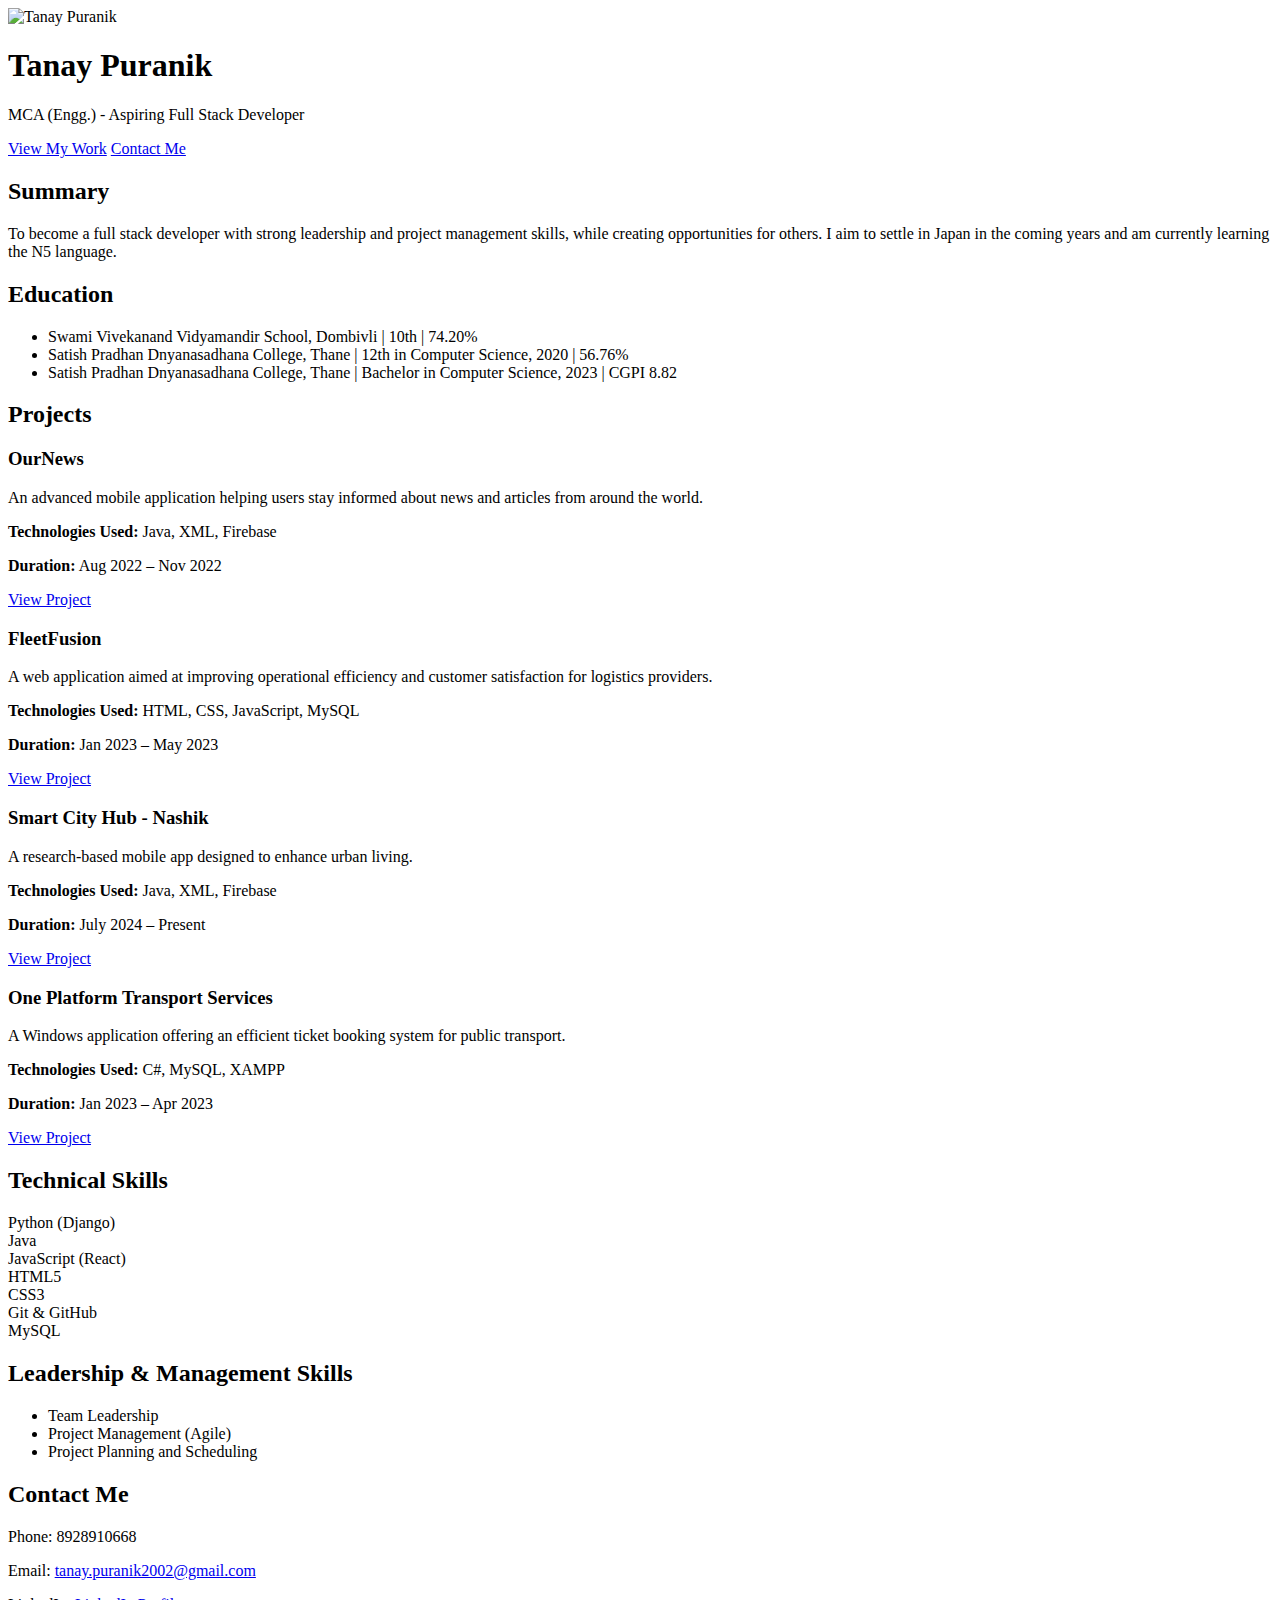
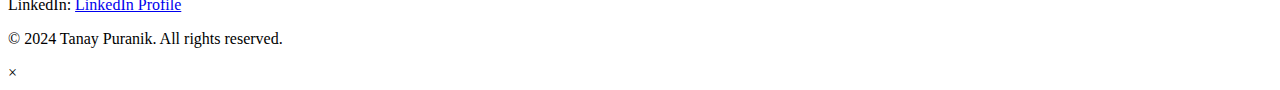
==== index.html @ d62ad4a1 "Add files via upload" ====
<!DOCTYPE html>
<html lang="en">

<head>
    <meta charset="UTF-8">
    <meta name="viewport" content="width=device-width, initial-scale=1.0">
    <title>Tanay Puranik | Portfolio</title>
    <link rel="stylesheet" href="styles.css">
</head>

<body>
    <header>
        <div class="container">
            <div class="profile-container">
                <img src="./images/latest photo 2.jpeg" alt="Tanay Puranik" class="profile-photo">
            </div>
            <h1>Tanay Puranik</h1>
            <p>MCA (Engg.) - Aspiring Full Stack Developer</p>
            <a href="#projects" class="btn">View My Work</a>
            <a href="#contact" class="btn">Contact Me</a>
        </div>
    </header>
       

    <section id="summary">
        <div class="container">
            <h2>Summary</h2>
            <p>To become a full stack developer with strong leadership and project management skills, while creating
                opportunities for others. I aim to settle in Japan in the coming years and am currently learning the N5
                language.</p>
        </div>
    </section>

    <section id="education">
        <div class="container">
            <h2>Education</h2>
            <ul>
                <li>Swami Vivekanand Vidyamandir School, Dombivli | 10th | 74.20%</li>
                <li>Satish Pradhan Dnyanasadhana College, Thane | 12th in Computer Science, 2020 | 56.76%</li>
                <li>Satish Pradhan Dnyanasadhana College, Thane | Bachelor in Computer Science, 2023 | CGPI 8.82</li>
            </ul>
        </div>
    </section>

    <section id="projects">
        <div class="container">
            <h2>Projects</h2>

            <div class="project" data-modal="ournewsModal">
                <h3>OurNews</h3>
                <p>An advanced mobile application helping users stay informed about news and articles from around the
                    world.</p>
                <p><strong>Technologies Used:</strong> Java, XML, Firebase</p>
                <p><strong>Duration:</strong> Aug 2022 – Nov 2022</p>
                <a href="#" class="btn">View Project</a>
            </div>

            <div class="project" data-modal="fleetfusionModal">
                <h3>FleetFusion</h3>
                <p>A web application aimed at improving operational efficiency and customer satisfaction for logistics
                    providers.</p>
                <p><strong>Technologies Used:</strong> HTML, CSS, JavaScript, MySQL</p>
                <p><strong>Duration:</strong> Jan 2023 – May 2023</p>
                <a href="#" class="btn">View Project</a>
            </div>

            <div class="project" data-modal="smartcityModal">
                <h3>Smart City Hub - Nashik</h3>
                <p>A research-based mobile app designed to enhance urban living.</p>
                <p><strong>Technologies Used:</strong> Java, XML, Firebase</p>
                <p><strong>Duration:</strong> July 2024 – Present</p>
                <a href="#" class="btn">View Project</a>
            </div>

            <div class="project" data-modal="oneplatformModal">
                <h3>One Platform Transport Services</h3>
                <p>A Windows application offering an efficient ticket booking system for public transport.</p>
                <p><strong>Technologies Used:</strong> C#, MySQL, XAMPP</p>
                <p><strong>Duration:</strong> Jan 2023 – Apr 2023</p>
                <a href="#" class="btn">View Project</a>
            </div>
        </div>
    </section>

    <section id="skills">
        <div class="container">
            <h2>Technical Skills</h2>
            <div class="skills">
                <div>Python (Django)</div>
                <div>Java</div>
                <div>JavaScript (React)</div>
                <div>HTML5</div>
                <div>CSS3</div>
                <div>Git & GitHub</div>
                <div>MySQL</div>
            </div>
        </div>
    </section>

    <section id="leadership">
        <div class="container">
            <h2 class="animated-title">Leadership & Management Skills</h2>
            <ul class="animated-list">
                <li>Team Leadership</li>
                <li>Project Management (Agile)</li>
                <li>Project Planning and Scheduling</li>
            </ul>
        </div>
    </section>
    
    <section id="contact">
        <div class="container">
            <h2 class="animated-title">Contact Me</h2>
            <p>Phone: 8928910668</p>
            <p>Email: <a href="mailto:tanay.puranik2002@gmail.com">tanay.puranik2002@gmail.com</a></p>
            <p>LinkedIn: <a href="https://linkedin.com/in/tanaypuranik-7451931b7" target="_blank">LinkedIn Profile</a></p>
        </div>
    </section>
    
    <footer>
        <div class="container">
            <p>&copy; 2024 Tanay Puranik. All rights reserved.</p>
        </div>
    </footer>
    

    <!-- Modal Structure -->
    <div id="projectModal" class="modal">
        <div class="modal-content">
            <span class="close">&times;</span>
            <div id="modalContent"></div>
        </div>
    </div>

    <script src="script.js"></script>
</body>

</html>
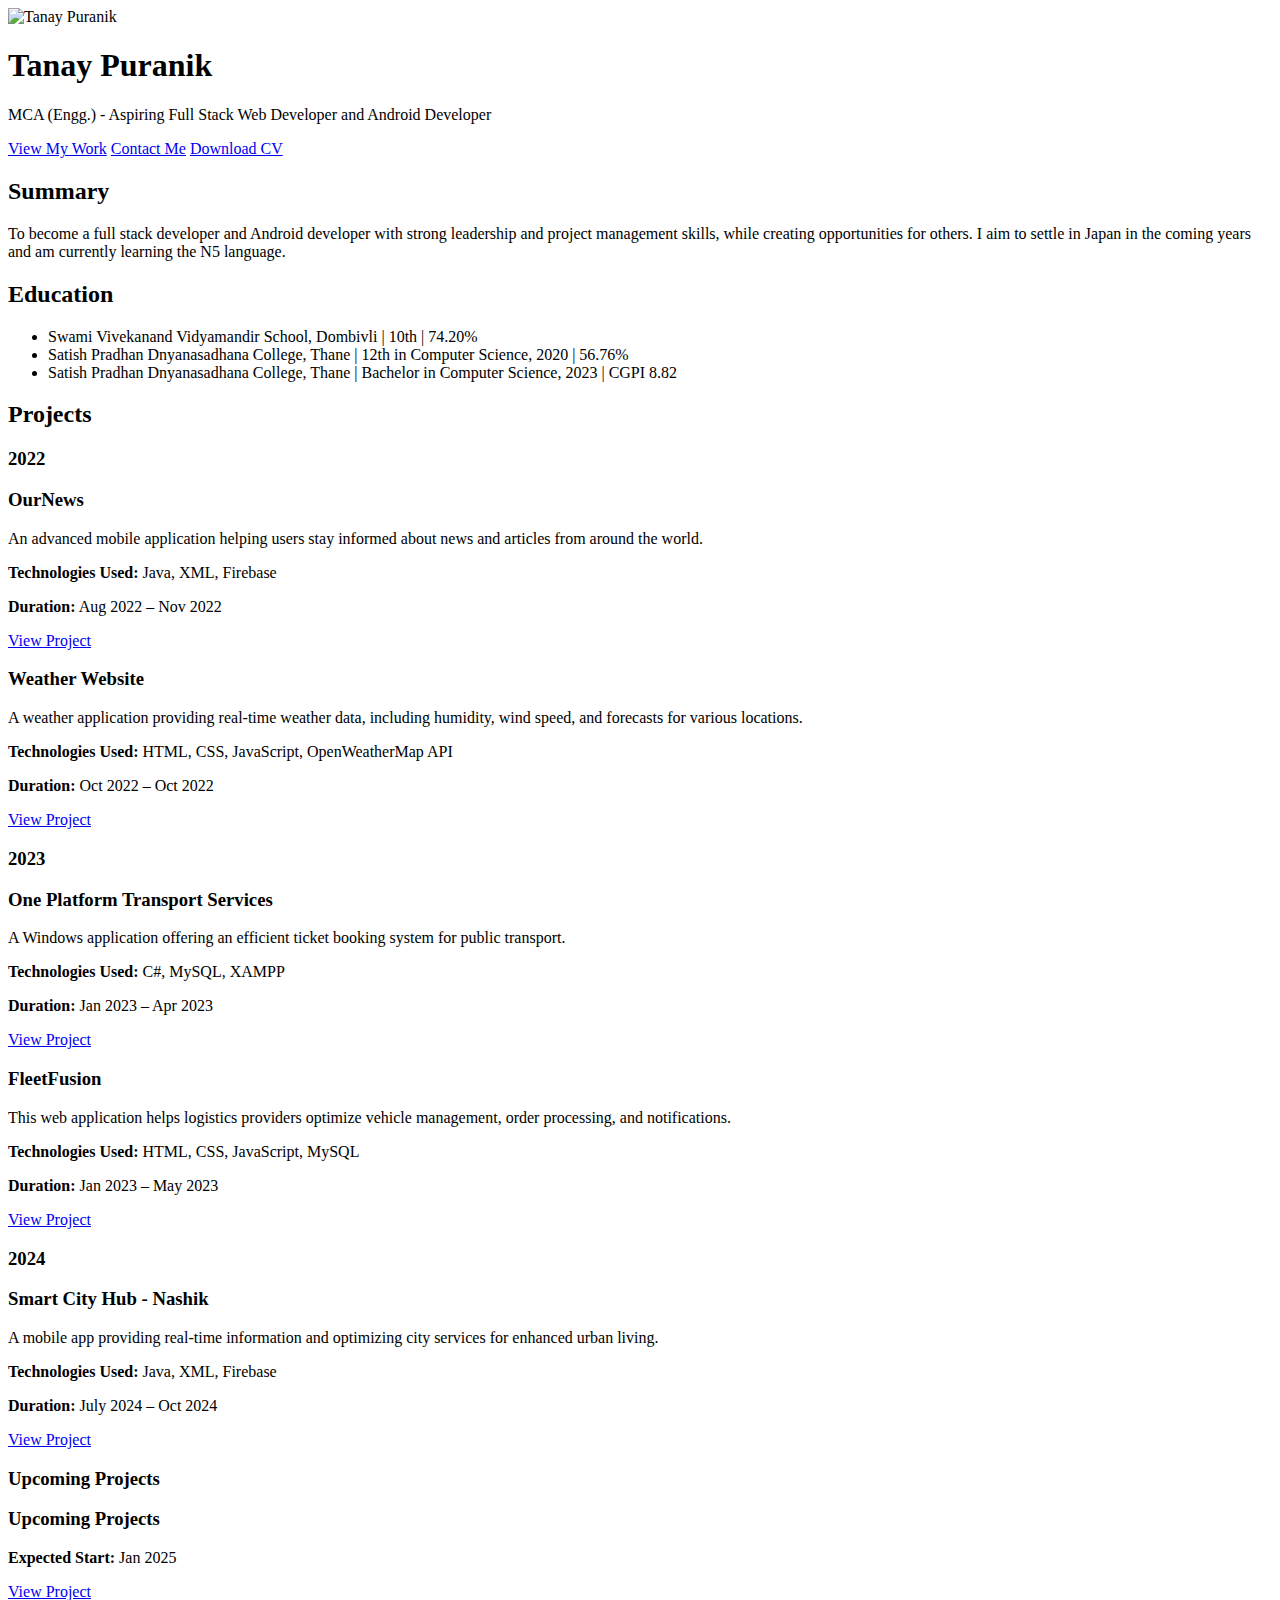
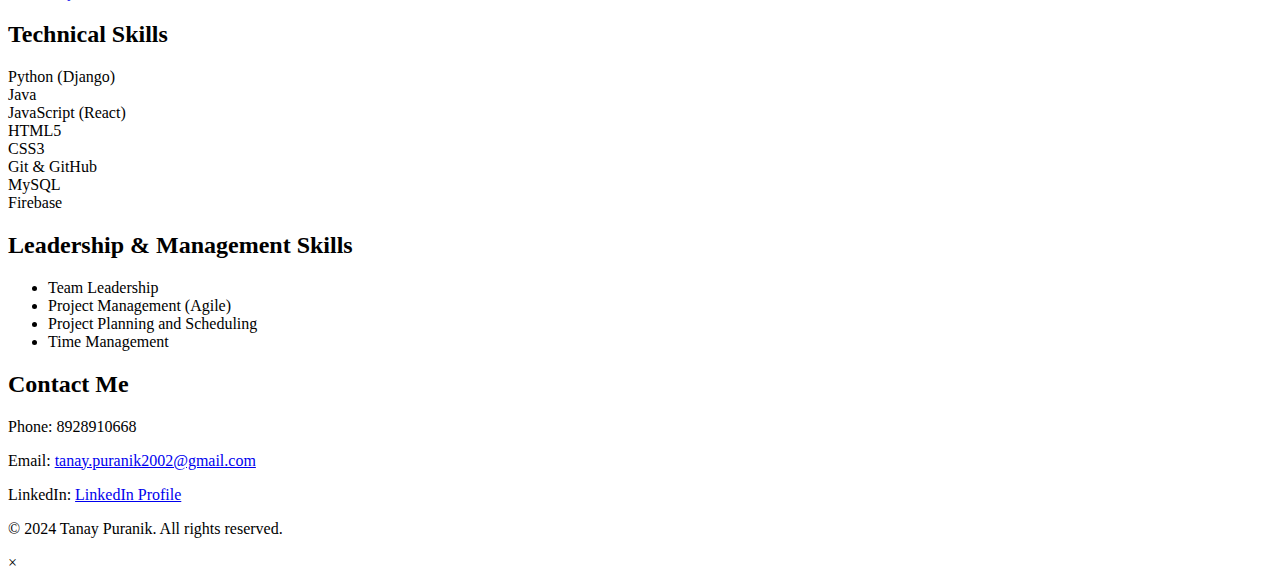
==== commit 9494ac32: "Add files via upload" ====
--- a/index.html
+++ b/index.html
@@ -15,9 +15,10 @@
                 <img src="./images/latest photo 2.jpeg" alt="Tanay Puranik" class="profile-photo">
             </div>
             <h1>Tanay Puranik</h1>
-            <p>MCA (Engg.) - Aspiring Full Stack Developer</p>
+            <p>MCA (Engg.) - Aspiring Full Stack Web Developer and Android Developer</p>
             <a href="#projects" class="btn">View My Work</a>
             <a href="#contact" class="btn">Contact Me</a>
+            <a href="./Resume3Final.pdf" class="btn" download>Download CV</a>
         </div>
     </header>
        
@@ -25,9 +26,8 @@
     <section id="summary">
         <div class="container">
             <h2>Summary</h2>
-            <p>To become a full stack developer with strong leadership and project management skills, while creating
-                opportunities for others. I aim to settle in Japan in the coming years and am currently learning the N5
-                language.</p>
+            <p>To become a full stack developer and Android developer with strong leadership and project management skills, while creating opportunities for others. 
+            I aim to settle in Japan in the coming years and am currently learning the N5 language.</p>
         </div>
     </section>
 
@@ -45,42 +45,71 @@
     <section id="projects">
         <div class="container">
             <h2>Projects</h2>
-
-            <div class="project" data-modal="ournewsModal">
-                <h3>OurNews</h3>
-                <p>An advanced mobile application helping users stay informed about news and articles from around the
-                    world.</p>
-                <p><strong>Technologies Used:</strong> Java, XML, Firebase</p>
-                <p><strong>Duration:</strong> Aug 2022 – Nov 2022</p>
-                <a href="#" class="btn">View Project</a>
+    
+            <!-- Year: 2022 -->
+            <div class="project-year">
+                <h3>2022</h3>
+                <div class="project" data-modal="ournewsModal">
+                    <h3>OurNews</h3>
+                    <p>An advanced mobile application helping users stay informed about news and articles from around the world.</p>
+                    <p><strong>Technologies Used:</strong> Java, XML, Firebase</p>
+                    <p><strong>Duration:</strong> Aug 2022 – Nov 2022</p>
+                    <a href="#" class="btn">View Project</a>
+                </div>
+    
+                <div class="project" data-modal="weatherProjectModal">
+                    <h3>Weather Website</h3>
+                    <p>A weather application providing real-time weather data, including humidity, wind speed, and forecasts for various locations.</p>
+                    <p><strong>Technologies Used:</strong> HTML, CSS, JavaScript, OpenWeatherMap API</p>
+                    <p><strong>Duration:</strong> Oct 2022 – Oct 2022</p>
+                    <a href="#" class="btn">View Project</a>
+                </div>
             </div>
-
-            <div class="project" data-modal="fleetfusionModal">
-                <h3>FleetFusion</h3>
-                <p>A web application aimed at improving operational efficiency and customer satisfaction for logistics
-                    providers.</p>
-                <p><strong>Technologies Used:</strong> HTML, CSS, JavaScript, MySQL</p>
-                <p><strong>Duration:</strong> Jan 2023 – May 2023</p>
-                <a href="#" class="btn">View Project</a>
+    
+            <!-- Year: 2023 -->
+            <div class="project-year">
+                <h3>2023</h3>
+                <div class="project" data-modal="onePlatformModal">
+                    <h3>One Platform Transport Services</h3>
+                    <p>A Windows application offering an efficient ticket booking system for public transport.</p>
+                    <p><strong>Technologies Used:</strong> C#, MySQL, XAMPP</p>
+                    <p><strong>Duration:</strong> Jan 2023 – Apr 2023</p>
+                    <a href="#" class="btn">View Project</a>
+                </div>
+    
+                <div class="project" data-modal="fleetFusionModal">
+                    <h3>FleetFusion</h3>
+                    <p>This web application helps logistics providers optimize vehicle management, order processing, and notifications.</p>
+                    <p><strong>Technologies Used:</strong> HTML, CSS, JavaScript, MySQL</p>
+                    <p><strong>Duration:</strong> Jan 2023 – May 2023</p>
+                    <a href="#" class="btn">View Project</a>
+                </div>
             </div>
-
-            <div class="project" data-modal="smartcityModal">
-                <h3>Smart City Hub - Nashik</h3>
-                <p>A research-based mobile app designed to enhance urban living.</p>
-                <p><strong>Technologies Used:</strong> Java, XML, Firebase</p>
-                <p><strong>Duration:</strong> July 2024 – Present</p>
-                <a href="#" class="btn">View Project</a>
+    
+            <!-- Year: 2024 -->
+            <div class="project-year">
+                <h3>2024</h3>
+                <div class="project" data-modal="cityHubModal">
+                    <h3>Smart City Hub - Nashik</h3>
+                    <p>A mobile app providing real-time information and optimizing city services for enhanced urban living.</p>
+                    <p><strong>Technologies Used:</strong> Java, XML, Firebase</p>
+                    <p><strong>Duration:</strong> July 2024 – Oct 2024</p>
+                    <a href="#" class="btn">View Project</a>
+                </div>
             </div>
-
-            <div class="project" data-modal="oneplatformModal">
-                <h3>One Platform Transport Services</h3>
-                <p>A Windows application offering an efficient ticket booking system for public transport.</p>
-                <p><strong>Technologies Used:</strong> C#, MySQL, XAMPP</p>
-                <p><strong>Duration:</strong> Jan 2023 – Apr 2023</p>
-                <a href="#" class="btn">View Project</a>
+    
+            <!-- Upcoming Projects -->
+            <div class="project-upcoming">
+                <h3>Upcoming Projects</h3>
+                <div class="project">
+                    <h3>Upcoming Projects</h3>
+                    <p><strong>Expected Start:</strong> Jan 2025</p>
+                    <a href="#" class="btn">View Project</a>
+                </div>
             </div>
         </div>
     </section>
+    
 
     <section id="skills">
         <div class="container">
@@ -93,6 +122,7 @@
                 <div>CSS3</div>
                 <div>Git & GitHub</div>
                 <div>MySQL</div>
+                <div>Firebase</div>
             </div>
         </div>
     </section>
@@ -104,6 +134,7 @@
                 <li>Team Leadership</li>
                 <li>Project Management (Agile)</li>
                 <li>Project Planning and Scheduling</li>
+                <li>Time Management</li>
             </ul>
         </div>
     </section>
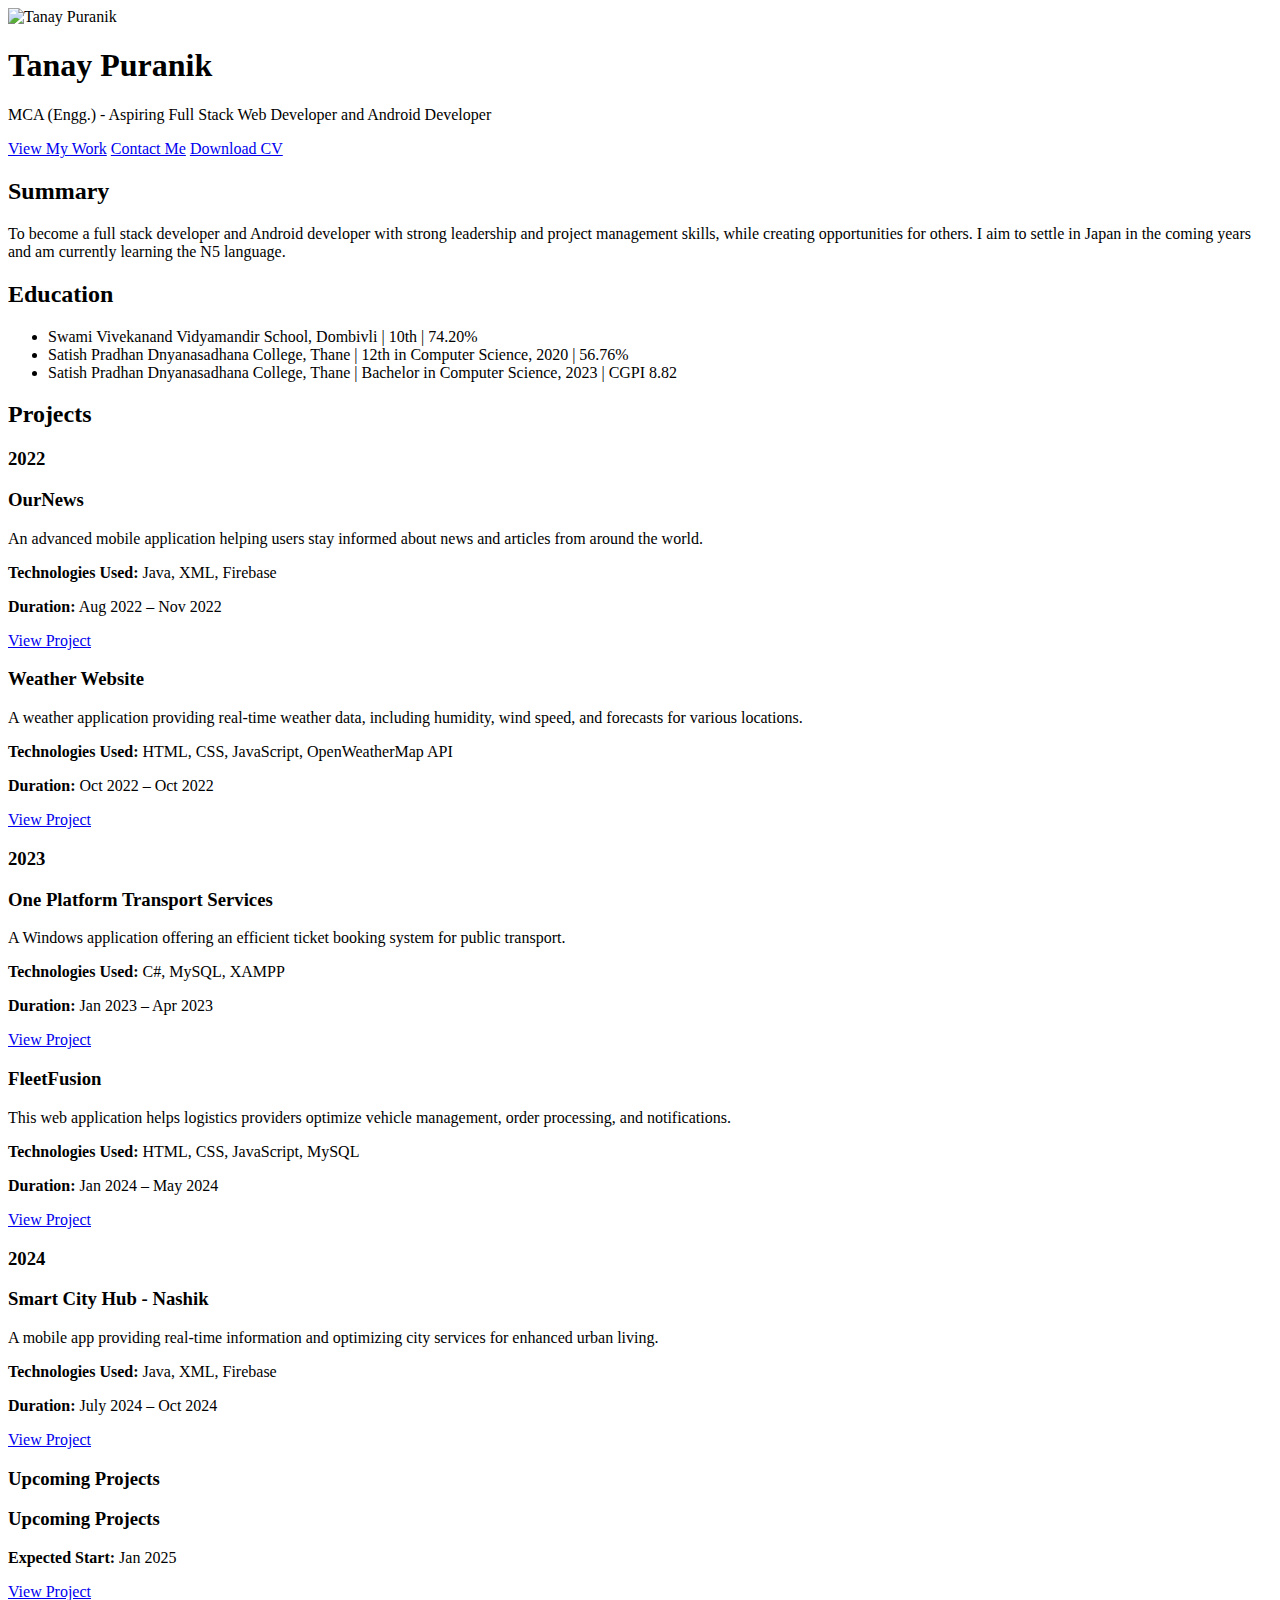
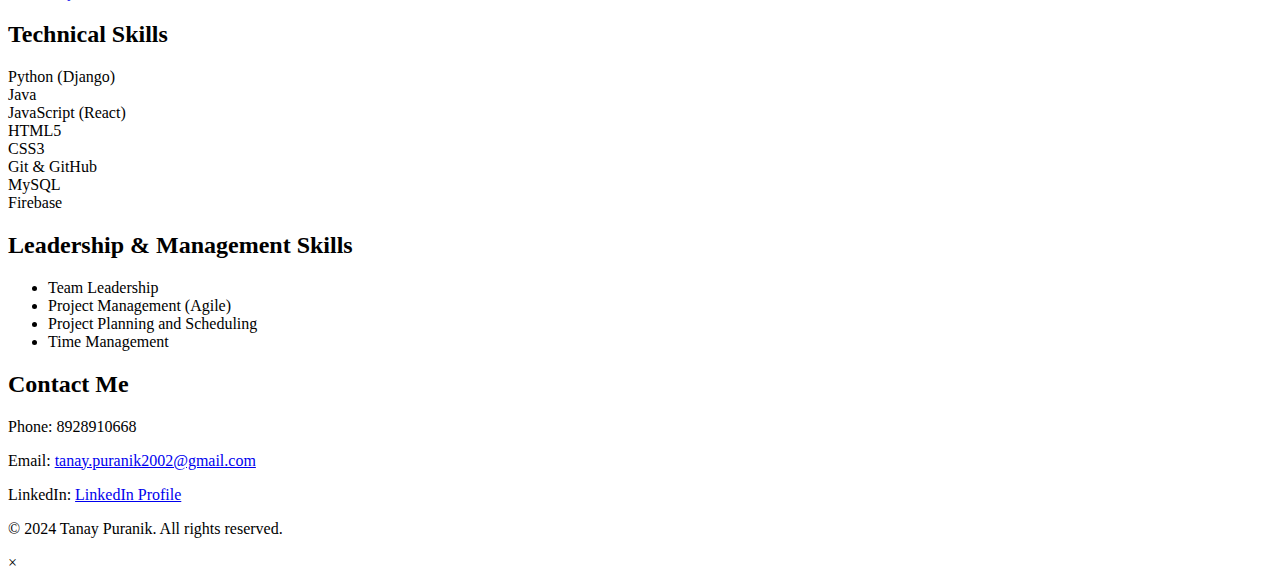
==== commit 2d666abd: "Update index.html" ====
--- a/index.html
+++ b/index.html
@@ -76,17 +76,17 @@
                     <p><strong>Duration:</strong> Jan 2023 – Apr 2023</p>
                     <a href="#" class="btn">View Project</a>
                 </div>
-    
+
+                <!-- Year: 2024 -->
                 <div class="project" data-modal="fleetFusionModal">
                     <h3>FleetFusion</h3>
                     <p>This web application helps logistics providers optimize vehicle management, order processing, and notifications.</p>
                     <p><strong>Technologies Used:</strong> HTML, CSS, JavaScript, MySQL</p>
-                    <p><strong>Duration:</strong> Jan 2023 – May 2023</p>
+                    <p><strong>Duration:</strong> Jan 2024 – May 2024</p>
                     <a href="#" class="btn">View Project</a>
                 </div>
             </div>
     
-            <!-- Year: 2024 -->
             <div class="project-year">
                 <h3>2024</h3>
                 <div class="project" data-modal="cityHubModal">
@@ -166,4 +166,4 @@
     <script src="script.js"></script>
 </body>
 
-</html>+</html>
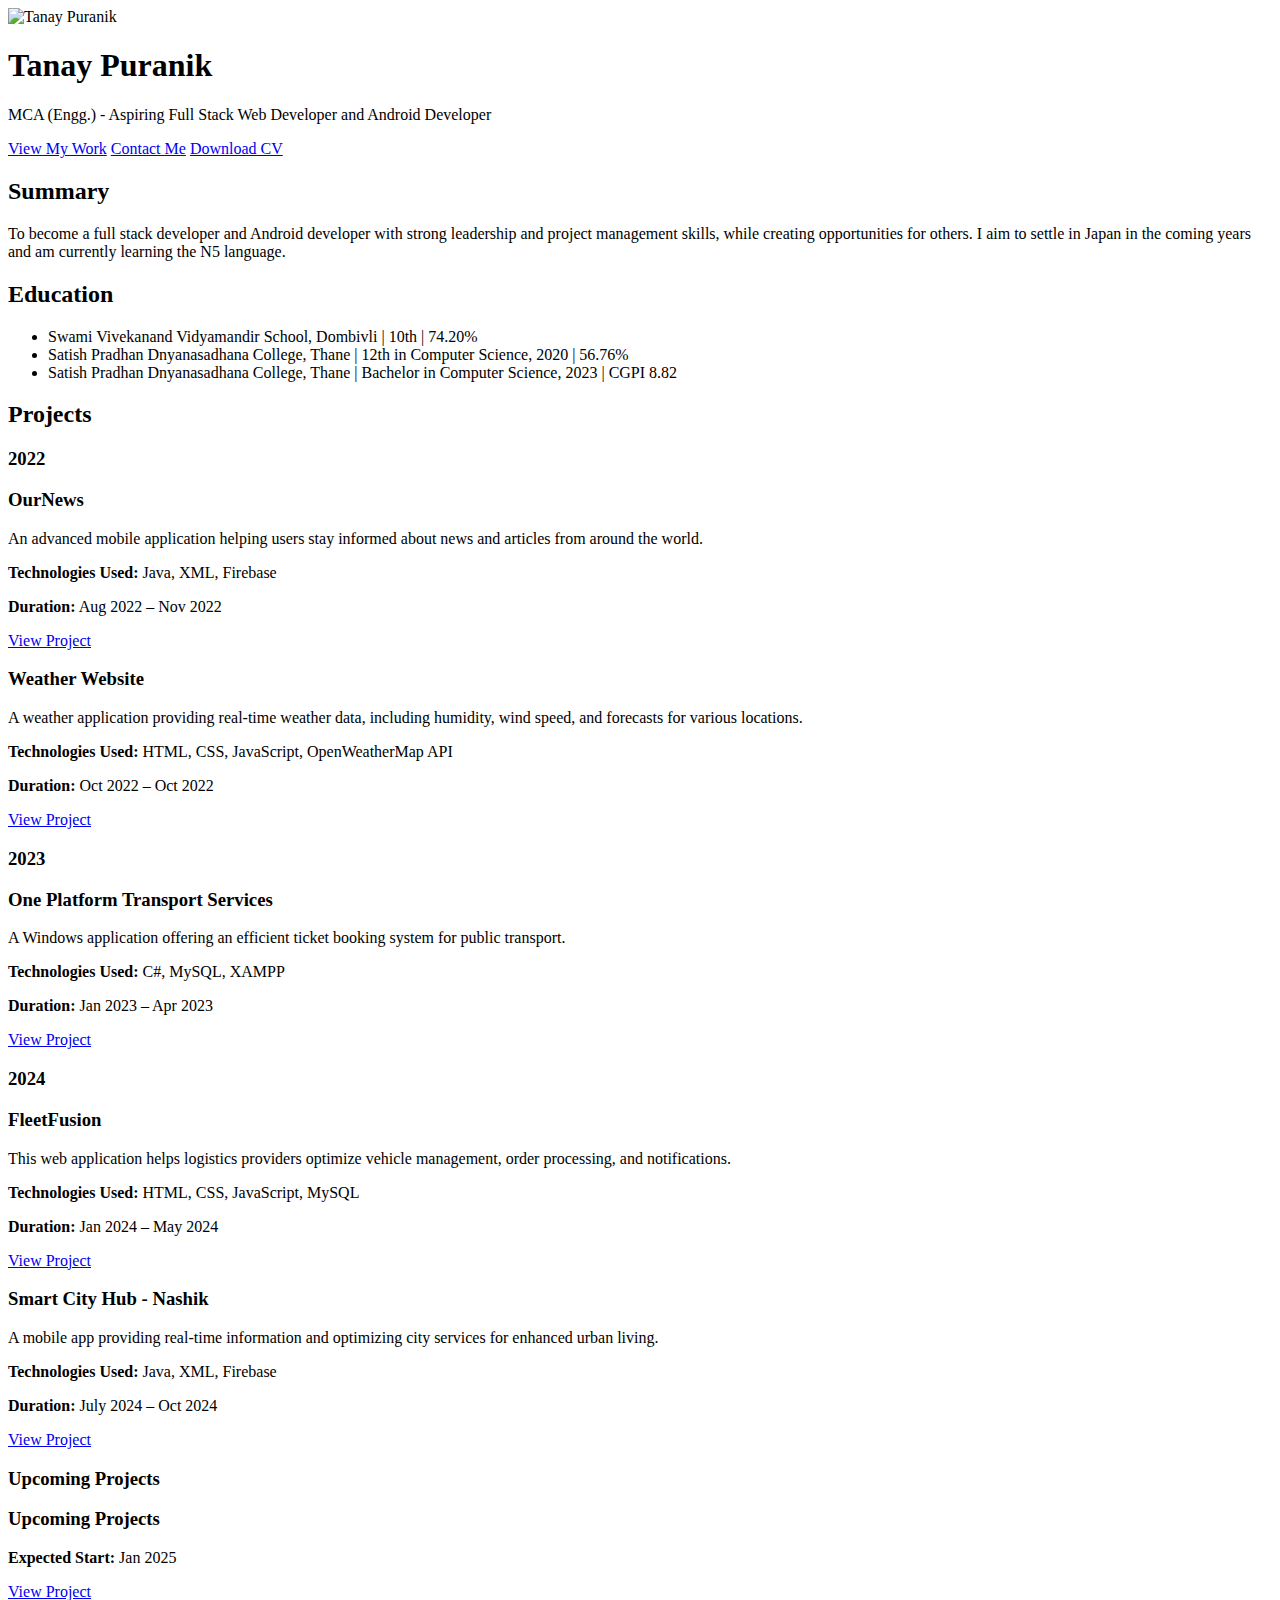
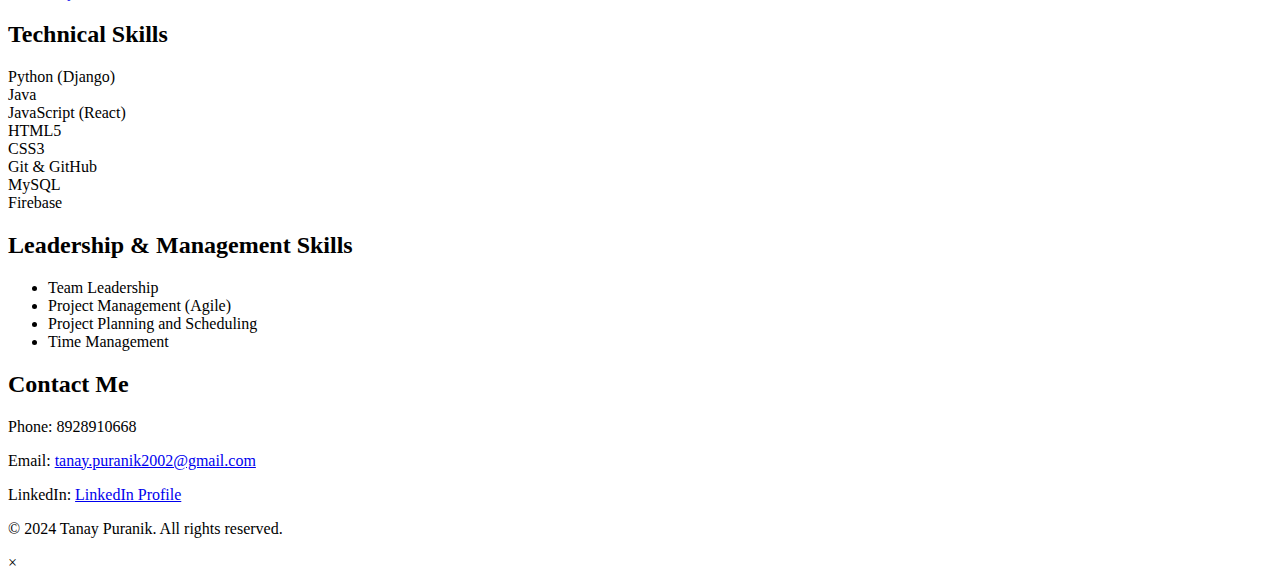
==== commit 795b8f5b: "Update index.html" ====
--- a/index.html
+++ b/index.html
@@ -78,6 +78,8 @@
                 </div>
 
                 <!-- Year: 2024 -->
+            <div class="project-year">
+                <h3>2024</h3>
                 <div class="project" data-modal="fleetFusionModal">
                     <h3>FleetFusion</h3>
                     <p>This web application helps logistics providers optimize vehicle management, order processing, and notifications.</p>
@@ -86,9 +88,7 @@
                     <a href="#" class="btn">View Project</a>
                 </div>
             </div>
-    
-            <div class="project-year">
-                <h3>2024</h3>
+                
                 <div class="project" data-modal="cityHubModal">
                     <h3>Smart City Hub - Nashik</h3>
                     <p>A mobile app providing real-time information and optimizing city services for enhanced urban living.</p>
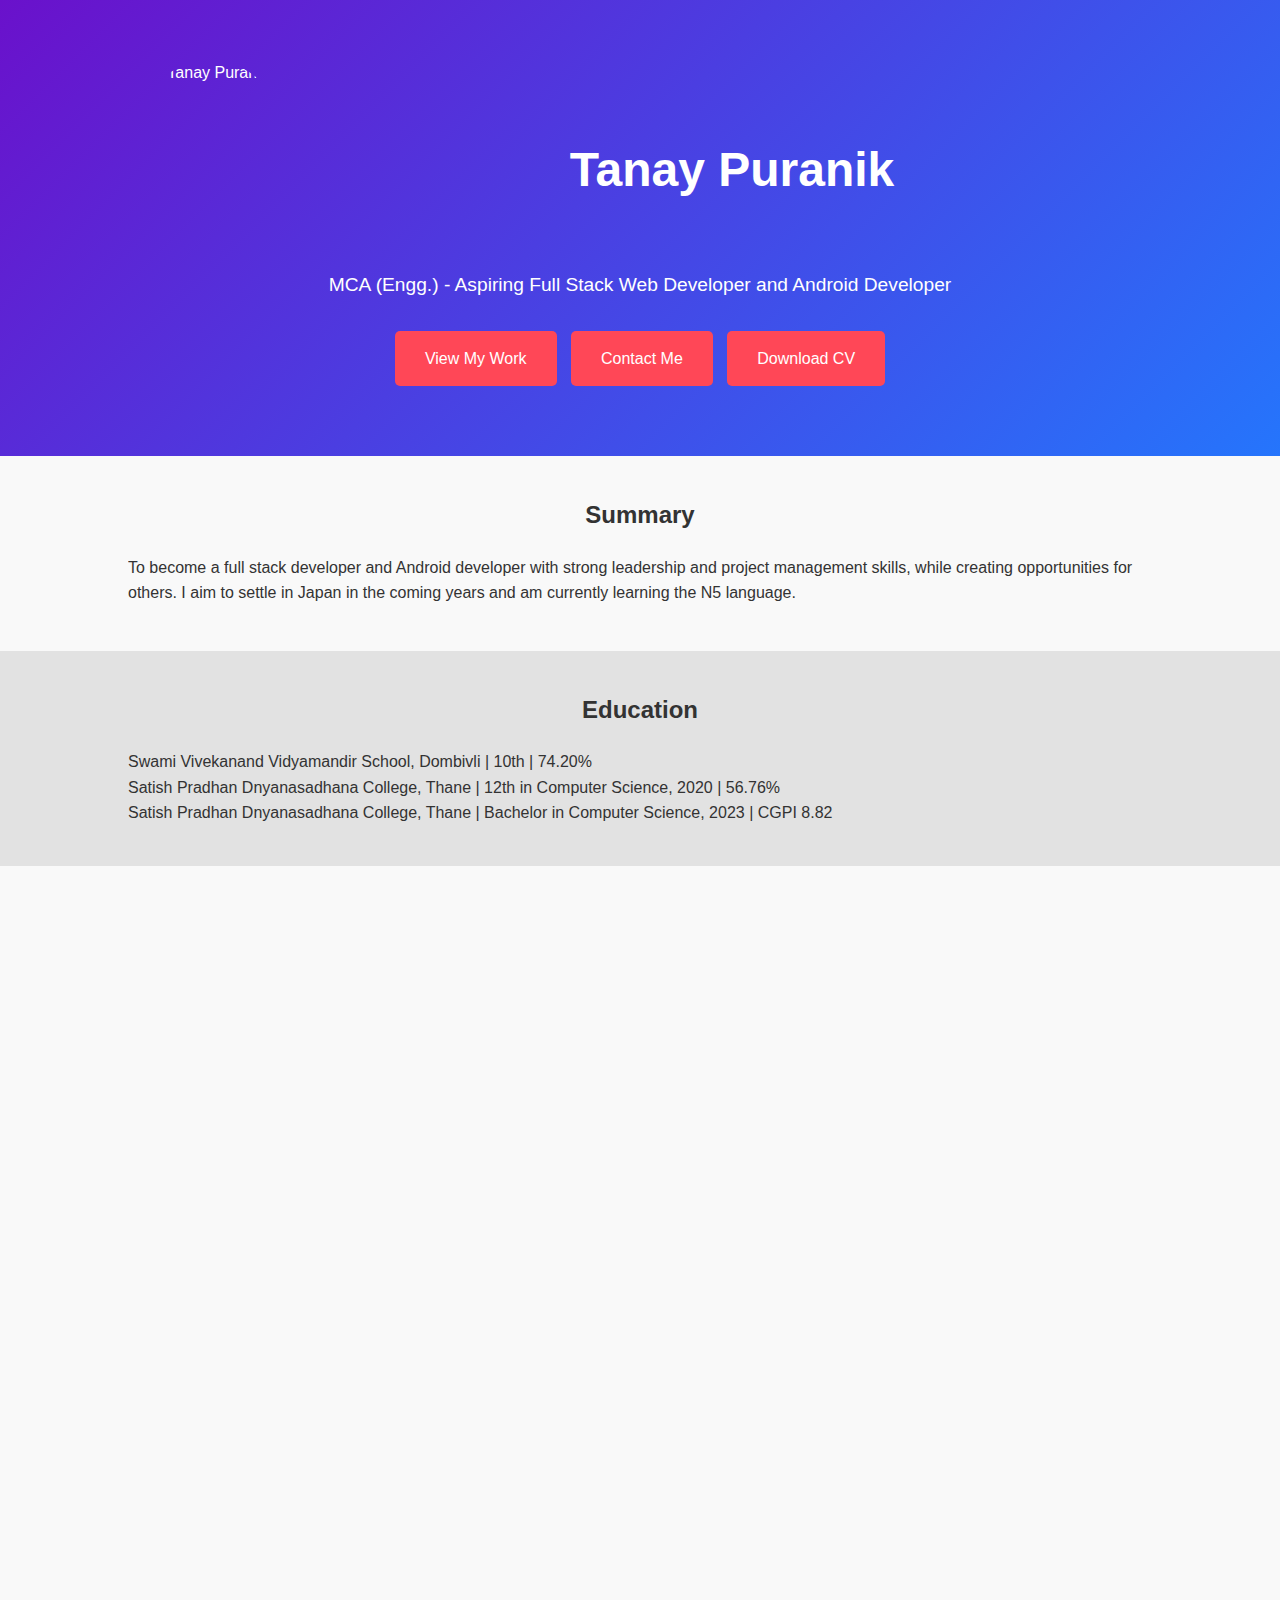
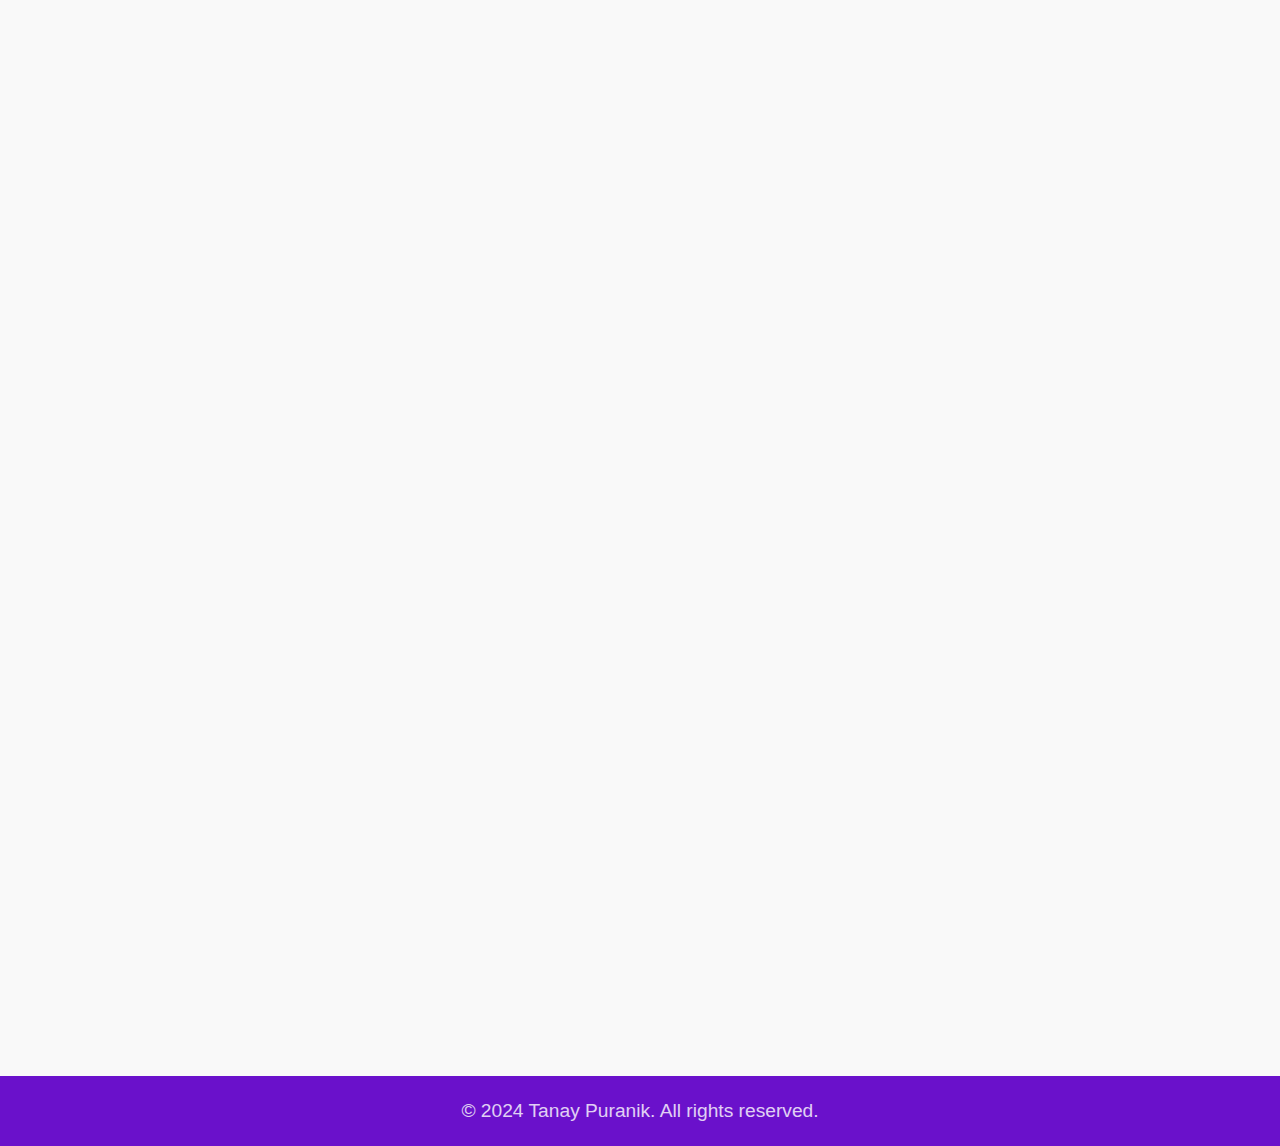
==== commit d08bbd60: "Add files via upload" ====
--- a/index.html
+++ b/index.html
@@ -13,12 +13,12 @@
         <div class="container">
             <div class="profile-container">
                 <img src="./images/latest photo 2.jpeg" alt="Tanay Puranik" class="profile-photo">
-            </div>
-            <h1>Tanay Puranik</h1>
+                <h1>Tanay Puranik</h1> <!-- Moved h1 inside profile-container -->
+            </div> 
             <p>MCA (Engg.) - Aspiring Full Stack Web Developer and Android Developer</p>
             <a href="#projects" class="btn">View My Work</a>
             <a href="#contact" class="btn">Contact Me</a>
-            <a href="./Resume3Final.pdf" class="btn" download>Download CV</a>
+            <a href="./Resume3Final A.pdf" class="btn" download>Download CV</a>
         </div>
     </header>
        
@@ -76,19 +76,19 @@
                     <p><strong>Duration:</strong> Jan 2023 – Apr 2023</p>
                     <a href="#" class="btn">View Project</a>
                 </div>
-
-                <!-- Year: 2024 -->
-            <div class="project-year">
-                <h3>2024</h3>
+    
                 <div class="project" data-modal="fleetFusionModal">
                     <h3>FleetFusion</h3>
                     <p>This web application helps logistics providers optimize vehicle management, order processing, and notifications.</p>
                     <p><strong>Technologies Used:</strong> HTML, CSS, JavaScript, MySQL</p>
-                    <p><strong>Duration:</strong> Jan 2024 – May 2024</p>
-                    <a href="#" class="btn">View Project</a>
-                </div>
-            </div>
-                
+                    <p><strong>Duration:</strong> Jan 2023 – May 2023</p>
+                    <a href="#" class="btn">View Project</a>
+                </div>
+            </div>
+    
+            <!-- Year: 2024 -->
+            <div class="project-year">
+                <h3>2024</h3>
                 <div class="project" data-modal="cityHubModal">
                     <h3>Smart City Hub - Nashik</h3>
                     <p>A mobile app providing real-time information and optimizing city services for enhanced urban living.</p>
@@ -109,8 +109,43 @@
             </div>
         </div>
     </section>
-    
-
+
+    <h2>Certificates</h2>
+    <section id="certificate">
+        <div class="certificate-container">
+            <div class="certificate">
+                <p>This certificate is awarded to <strong>Tanay Mahesh Puranik</strong> for Participation of ISRO <strong class="highlight">“Basics of Geocomputation and Geoweb Services”</strong>.</p>
+                <p>Date: <strong>21-12-2020</strong></p>
+                <img src="./images/isro certificate.jpeg" alt="Certificate Image" class="certificate-image" onclick="openModal(this)">
+            </div>
+        </div>
+    
+        <div class="certificate-container">
+            <div class="certificate">
+                <p>This certificate is awarded to <strong>Tanay Mahesh Puranik</strong> for Participation of ISRO Workshop in <strong class="highlight">'Space Technology and its Applications Course'</strong>.</p>
+                <p>Date: <strong>21-01-2021</strong></p>
+                <img src="./images/isro certificate2 .jpeg" alt="Certificate Image" class="certificate-image" onclick="openModal(this)">
+            </div>
+        </div>
+    
+        <div class="certificate-container">
+            <div class="certificate">
+                <p>This certificate is awarded to <strong>Tanay Mahesh Puranik</strong> for Completion of Training in <strong class="highlight">'Advanced Cpp'</strong>.</p>
+                <p>Date: <strong>21-01-2023</strong></p>
+                <img src="./images/certification of advance cpp.jpeg" alt="Certificate Image" class="certificate-image" onclick="openModal(this)">
+            </div>
+        </div>
+    
+        <div class="certificate-container">
+            <div class="certificate">
+                <p>This certificate is awarded to <strong>Tanay Mahesh Puranik</strong> for Completion of Course(NPTLE) in <strong class="highlight">'Soft Skill Development'</strong>.</p>
+                <p>Date: <strong>02-10-2024</strong></p>
+                <img src="./images/certification of soft skill.jpeg" alt="Certificate Image" class="certificate-image" onclick="openModal(this)">
+            </div>
+        </div>
+    
+    </section>
+    
     <section id="skills">
         <div class="container">
             <h2>Technical Skills</h2>
@@ -126,7 +161,7 @@
             </div>
         </div>
     </section>
-
+    
     <section id="leadership">
         <div class="container">
             <h2 class="animated-title">Leadership & Management Skills</h2>
@@ -144,7 +179,7 @@
             <h2 class="animated-title">Contact Me</h2>
             <p>Phone: 8928910668</p>
             <p>Email: <a href="mailto:tanay.puranik2002@gmail.com">tanay.puranik2002@gmail.com</a></p>
-            <p>LinkedIn: <a href="https://linkedin.com/in/tanaypuranik-7451931b7" target="_blank">LinkedIn Profile</a></p>
+            <p>LinkedIn: <a href="https://www.linkedin.com/in/tanay-puranik-7451931b7/" target="_blank">My Profile</a></p>
         </div>
     </section>
     
@@ -166,4 +201,4 @@
     <script src="script.js"></script>
 </body>
 
-</html>
+</html>--- a/styles.css
+++ b/styles.css
@@ -0,0 +1,374 @@
+* {
+    box-sizing: border-box;
+    margin: 0;
+    padding: 0;
+}
+
+body {
+    font-family: 'Arial', sans-serif;
+    line-height: 1.6;
+    background-color: #f9f9f9;
+    color: #333;
+}
+
+.container {
+    width: 80%;
+    margin: auto;
+    overflow: hidden;
+}
+
+/* Header */
+header {
+    background: linear-gradient(135deg, #6a11cb, #2575fc);
+    color: #fff;
+    padding: 60px 0;
+    text-align: center;
+    position: relative;
+}
+
+.profile-container {
+    display: flex;
+    align-items: center;
+}
+
+.profile-photo {
+    width: 200px; /* Adjust size as needed */
+    height: 200px; /* Adjust size as needed */
+    border-radius: 50%; /* Circular image */
+    margin-right: 20px; /* Space between the image and text */
+}
+
+header h1 {
+    text-align: center; /* Center the name */
+    width: 100%; /* Ensure it takes full width for proper centering */
+    margin-top: 20px; /* Add some space above the name */
+    font-size: 3em;
+}
+
+header p {
+    margin: 10px 0 20px;
+    font-size: 1.2em;
+}
+
+.btn {
+    display: inline-block;
+    margin: 10px 5px;
+    padding: 15px 30px;
+    background: #ff4757;
+    color: #fff;
+    text-decoration: none;
+    border-radius: 5px;
+    transition: background 0.3s, transform 0.3s;
+}
+
+.btn:hover {
+    background: #ff6b81;
+    transform: scale(1.05);
+}
+
+/* Section styles */
+section {
+    padding: 40px 0;
+}
+
+section:nth-of-type(even) {
+    background: #e2e2e2;
+}
+
+h2 {
+    text-align: center;
+    color: #333;
+    margin-bottom: 20px;
+}
+
+/* Certificates*/
+#certificate {
+    display: flex;
+    flex-direction: row; /* Stack heading and certificates vertically */
+    align-items: center; /* Center the heading */
+    padding: 20px;
+    background-color: #f5f5f5; /* Light background color */
+}
+
+h2 {
+    margin-bottom: 20px; /* Space below the heading */
+    text-align: center; /* Center the heading */
+}
+
+.certificate-container {
+    display: flex; /* Use flexbox for horizontal layout */
+    flex-direction: column; /* Stack content vertically within each certificate */
+    background: white; /* White background for the certificate */
+    border: 2px solid #ccc; /* Light border */
+    border-radius: 8px; /* Rounded corners */
+    padding: 20px; /* Padding around the content */
+    box-shadow: 0 4px 10px rgba(0, 0, 0, 0.1); /* Subtle shadow */
+    max-width: 300px; /* Maximum width for each certificate */
+    text-align: center; /* Center the text */
+    margin: 10px; /* Space between certificates */
+    flex: 1; /* Allow certificates to grow */
+    min-width: 250px; /* Minimum width for each certificate */
+}
+
+.certificate-container {
+    display: flex; /* Use flexbox for horizontal layout */
+    flex-direction: column; /* Stack content vertically within each certificate */
+    background: white; /* White background for the certificate */
+    border: 2px solid #ccc; /* Light border */
+    border-radius: 8px; /* Rounded corners */
+    padding: 20px; /* Padding around the content */
+    box-shadow: 0 4px 10px rgba(0, 0, 0, 0.1); /* Subtle shadow */
+    max-width: 300px; /* Maximum width for each certificate */
+    text-align: center; /* Center the text */
+    margin: 10px; /* Space between certificates */
+    flex: 1; /* Allow certificates to grow */
+    min-width: 250px; /* Minimum width for each certificate */
+}
+
+#certificate {
+    display: flex;
+    flex-direction: row; /* Arrange certificates in a row */
+    justify-content: center; /* Center certificates horizontally */
+    flex-wrap: wrap; /* Allow wrapping to the next line if needed */
+}
+
+.certificate-image {
+    max-width: 100%; /* Responsive image */
+    height: auto; /* Maintain aspect ratio */
+    margin-top: 20px; /* Space above the image */
+    cursor: pointer; /* Change cursor to pointer on hover */
+}
+
+p {
+    margin: 5px 0; /* Space around paragraphs */
+}
+
+.highlight {
+    font-weight: bold; /* Highlight text by making it bold */
+    color: #d9534f; /* Optional: change color to make it stand out */
+}
+
+/* Modal Styles */
+.modal {
+    display: none; /* Hidden by default */
+    position: fixed; /* Stay in place */
+    z-index: 1000; /* Sit on top */
+    left: 0;
+    top: 0;
+    width: 100%; /* Full width */
+    height: 100%; /* Full height */
+    overflow: auto; /* Enable scroll if needed */
+    background-color: rgb(0, 0, 0); /* Fallback color */
+    background-color: rgba(0, 0, 0, 0.8); /* Black with opacity */
+}
+
+.modal-content {
+    margin: auto; /* Center the modal content */
+    display: block;
+    width: 95%; /* Make it wider */
+    height: auto; /* Auto height to maintain aspect ratio */
+    max-width: 1200px; /* Increase max width for larger images */
+    max-height: 90%; /* Limit height for large images */
+}
+
+.close {
+    position: absolute;
+    top: 15px;
+    right: 35px;
+    color: #fff;
+    font-size: 40px;
+    font-weight: bold;
+    cursor: pointer;
+}
+
+/* Additional styles for responsive images */
+@media (max-width: 600px) {
+    .modal-content {
+        width: 98%; /* Slightly wider for small screens */
+        max-width: none; /* Remove max width for small devices */
+    }
+}
+s
+
+/* Skills */
+.skills-container {
+    overflow: hidden;
+    white-space: nowrap;
+    width: 100%; /* Adjust based on your layout */
+    position: relative;
+}
+
+.skills {
+    display: inline-block;
+    animation: scroll 10s linear infinite; /* Adjust duration for speed */
+}
+
+.skills div {
+    display: inline-block;
+    padding: 10px 20px;
+    background-color: #f0f0f0; /* Change background color as needed */
+    margin-right: 15px; /* Space between skills */
+    border-radius: 5px;
+    font-size: 1.2em; /* Adjust font size as needed */
+}
+
+@keyframes scroll {
+    0% {
+        transform: translateX(100%); /* Start from the right */
+    }
+    100% {
+        transform: translateX(-100%); /* End on the left */
+    }
+}
+
+/* Projects */
+.project {
+    background: #fff;
+    margin: 20px 0;
+    padding: 20px;
+    border-radius: 5px;
+    box-shadow: 0 2px 5px rgba(0, 0, 0, 0.1);
+    transition: transform 0.3s;
+}
+
+.project:hover {
+    transform: translateY(-5px);
+}
+
+.project h3 {
+    color: #6a11cb;
+}
+
+/* Modal styles */
+.modal {
+    display: none;
+    position: fixed;
+    z-index: 1000;
+    left: 0;
+    top: 0;
+    width: 100%;
+    height: 100%;
+    overflow: auto;
+    background-color: rgba(0, 0, 0, 0.7);
+    padding-top: 60px;
+}
+
+.modal-content {
+    background-color: #fff;
+    margin: 5% auto;
+    padding: 20px;
+    border: 1px solid #888;
+    width: 80%;
+    max-width: 600px;
+    border-radius: 10px;
+    box-shadow: 0 4px 8px rgba(0, 0, 0, 0.2);
+}
+
+.close {
+    color: #aaa;
+    float: right;
+    font-size: 28px;
+    font-weight: bold;
+}
+
+.close:hover,
+.close:focus {
+    color: black;
+    text-decoration: none;
+    cursor: pointer;
+}
+
+/* Animations */
+@keyframes scroll {
+    0% {
+        transform: translateX(100%);
+    }
+    100% {
+        transform: translateX(-100%);
+    }
+}
+
+.animated {
+    opacity: 0;
+    transform: translateY(20px);
+    transition: opacity 0.5s ease-out, transform 0.5s ease-out;
+}
+
+.animated.visible {
+    opacity: 1;
+    transform: translateY(0);
+}
+
+/* Modal Images */
+#modalImages {
+    display: flex;
+    flex-wrap: wrap;
+    justify-content: center;
+    margin-top: 10px;
+}
+
+#modalImages img {
+    max-width: 100%;
+    height: auto;
+    margin: 5px; /* Space between images */
+    border-radius: 5px;
+}
+
+.animated-title {
+    text-align: center;
+    color: #333;
+    margin-bottom: 20px;
+    font-size: 2.5em; /* Larger font size */
+    opacity: 0;
+    transform: translateY(-20px);
+    animation: fadeInUp 0.8s forwards; /* Animation for the title */
+}
+
+.animated-list {
+    opacity: 0;
+    animation: fadeInUp 1s forwards; /* Animation for the list */
+    animation-delay: 0.5s; /* Delay for the list */
+}
+
+.animated-list li {
+    margin: 10px 0;
+    font-size: 1.5em; /* Larger font size for list items */
+    opacity: 0;
+    transform: translateY(10px);
+    animation: slideIn 0.5s forwards; /* Individual animation for each list item */
+}
+
+.animated-list li:nth-child(1) { animation-delay: 1.2s; }
+.animated-list li:nth-child(2) { animation-delay: 1.4s; }
+.animated-list li:nth-child(3) { animation-delay: 1.6s; }
+
+@keyframes fadeInUp {
+    to {
+        opacity: 1;
+        transform: translateY(0);
+    }
+}
+
+@keyframes slideIn {
+    to {
+        opacity: 1;
+        transform: translateY(0);
+    }
+}
+
+/* Footer styles */
+footer {
+    background-color: #6a11cb; /* Matching header gradient color */
+    color: #fff;
+    text-align: center;
+    padding: 20px 0;
+    position: relative; /* Ensure proper stacking */
+    bottom: 0;
+    width: 100%;
+}
+
+footer p {
+    margin: 0;
+    font-size: 1.2em; /* Slightly larger font size */
+    opacity: 0.8; /* Slight transparency for a softer look */
+}
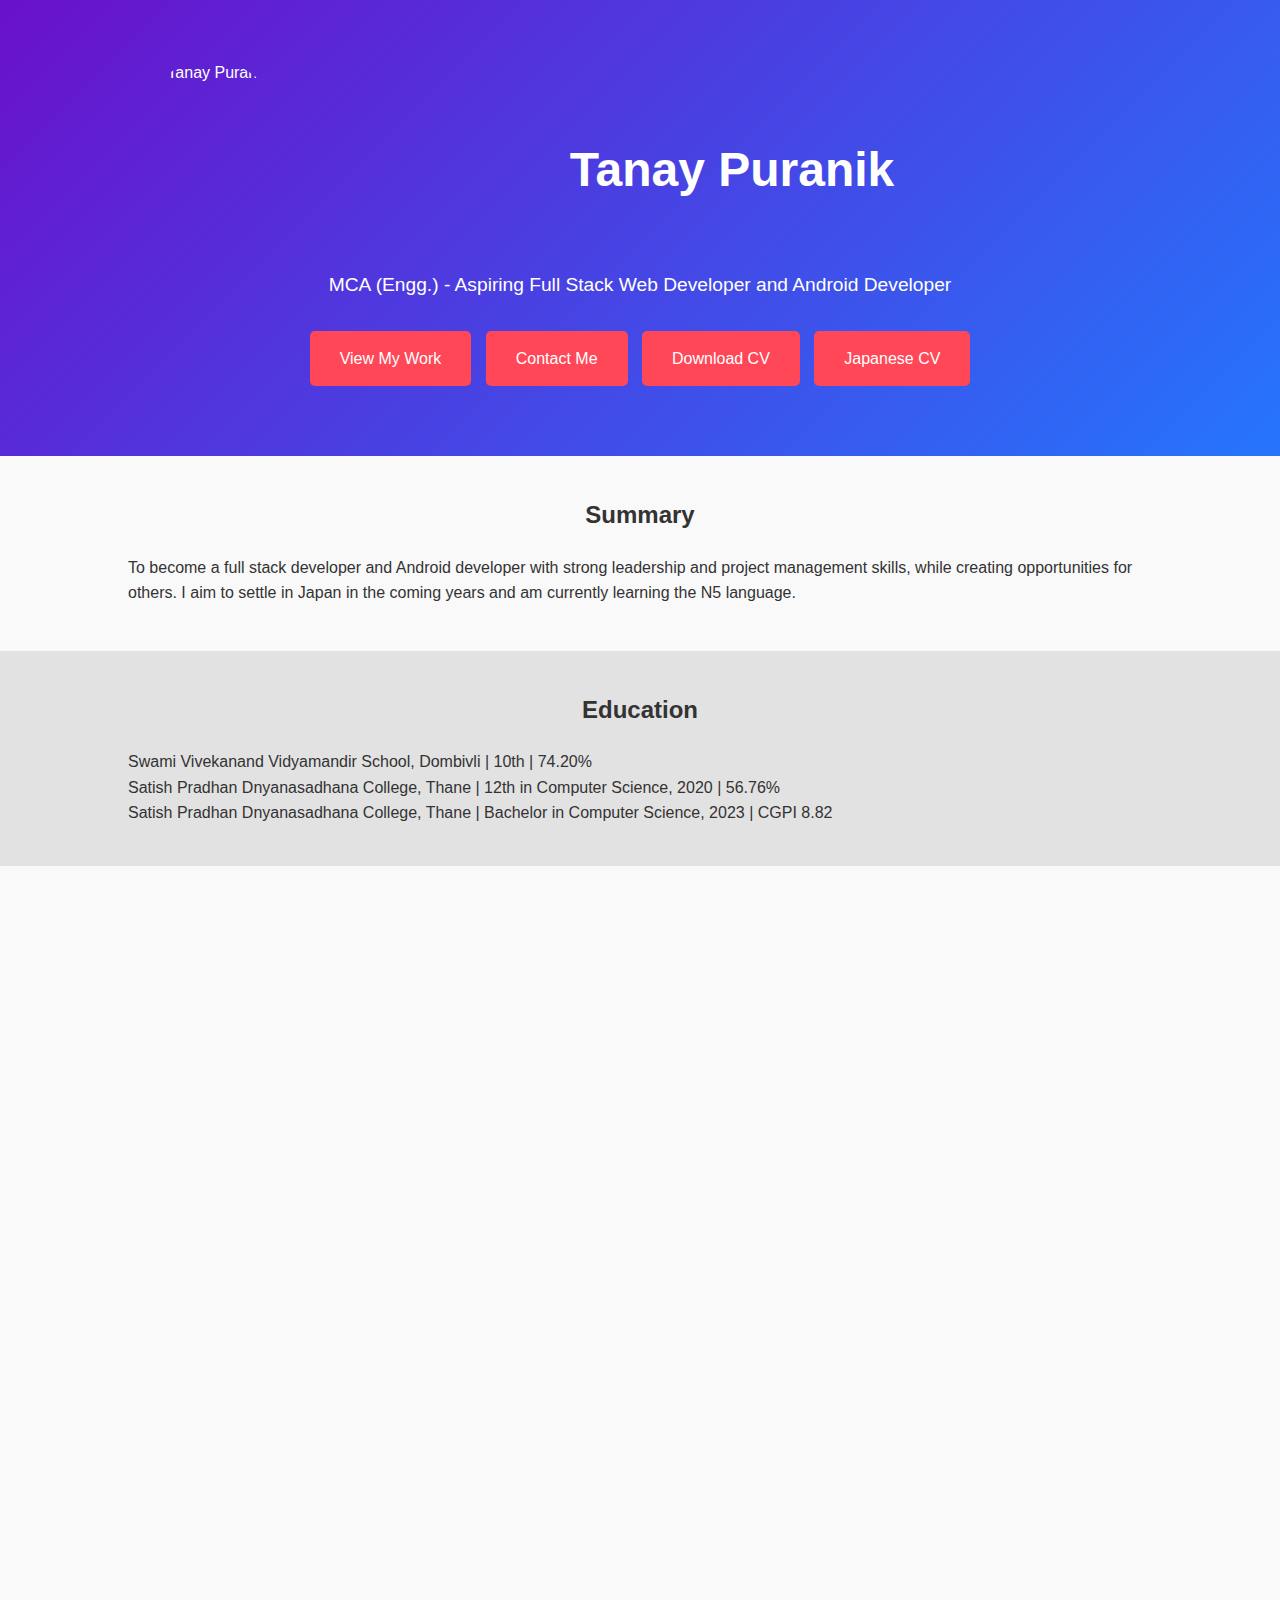
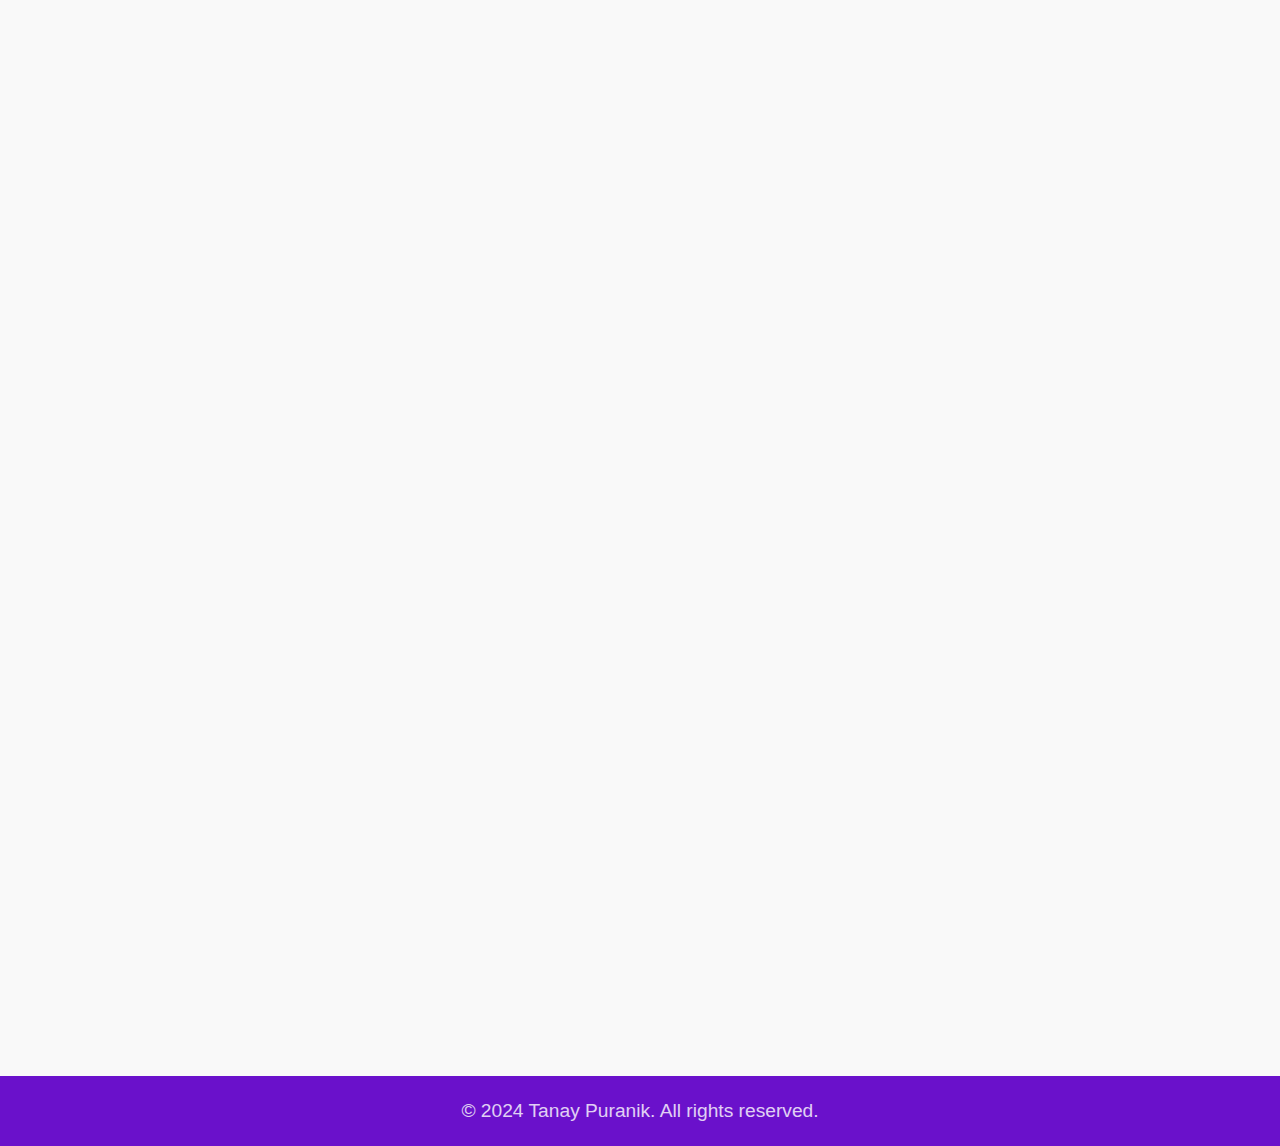
==== commit 1f418475: "Update index.html" ====
--- a/index.html
+++ b/index.html
@@ -19,6 +19,7 @@
             <a href="#projects" class="btn">View My Work</a>
             <a href="#contact" class="btn">Contact Me</a>
             <a href="./Resume3Final A.pdf" class="btn" download>Download CV</a>
+            <a href="./Resume3Final A.en.ja.pdf" class="btn" download>Japanese CV</a>
         </div>
     </header>
        
@@ -76,19 +77,19 @@
                     <p><strong>Duration:</strong> Jan 2023 – Apr 2023</p>
                     <a href="#" class="btn">View Project</a>
                 </div>
-    
+            </div>
+    
+            <!-- Year: 2024 -->
+            <div class="project-year">
+                <h3>2024</h3>
                 <div class="project" data-modal="fleetFusionModal">
                     <h3>FleetFusion</h3>
                     <p>This web application helps logistics providers optimize vehicle management, order processing, and notifications.</p>
                     <p><strong>Technologies Used:</strong> HTML, CSS, JavaScript, MySQL</p>
-                    <p><strong>Duration:</strong> Jan 2023 – May 2023</p>
-                    <a href="#" class="btn">View Project</a>
-                </div>
-            </div>
-    
-            <!-- Year: 2024 -->
-            <div class="project-year">
-                <h3>2024</h3>
+                    <p><strong>Duration:</strong> Jan 2024 – May 2024</p>
+                    <a href="#" class="btn">View Project</a>
+                </div>
+                
                 <div class="project" data-modal="cityHubModal">
                     <h3>Smart City Hub - Nashik</h3>
                     <p>A mobile app providing real-time information and optimizing city services for enhanced urban living.</p>
@@ -201,4 +202,4 @@
     <script src="script.js"></script>
 </body>
 
-</html>+</html>
